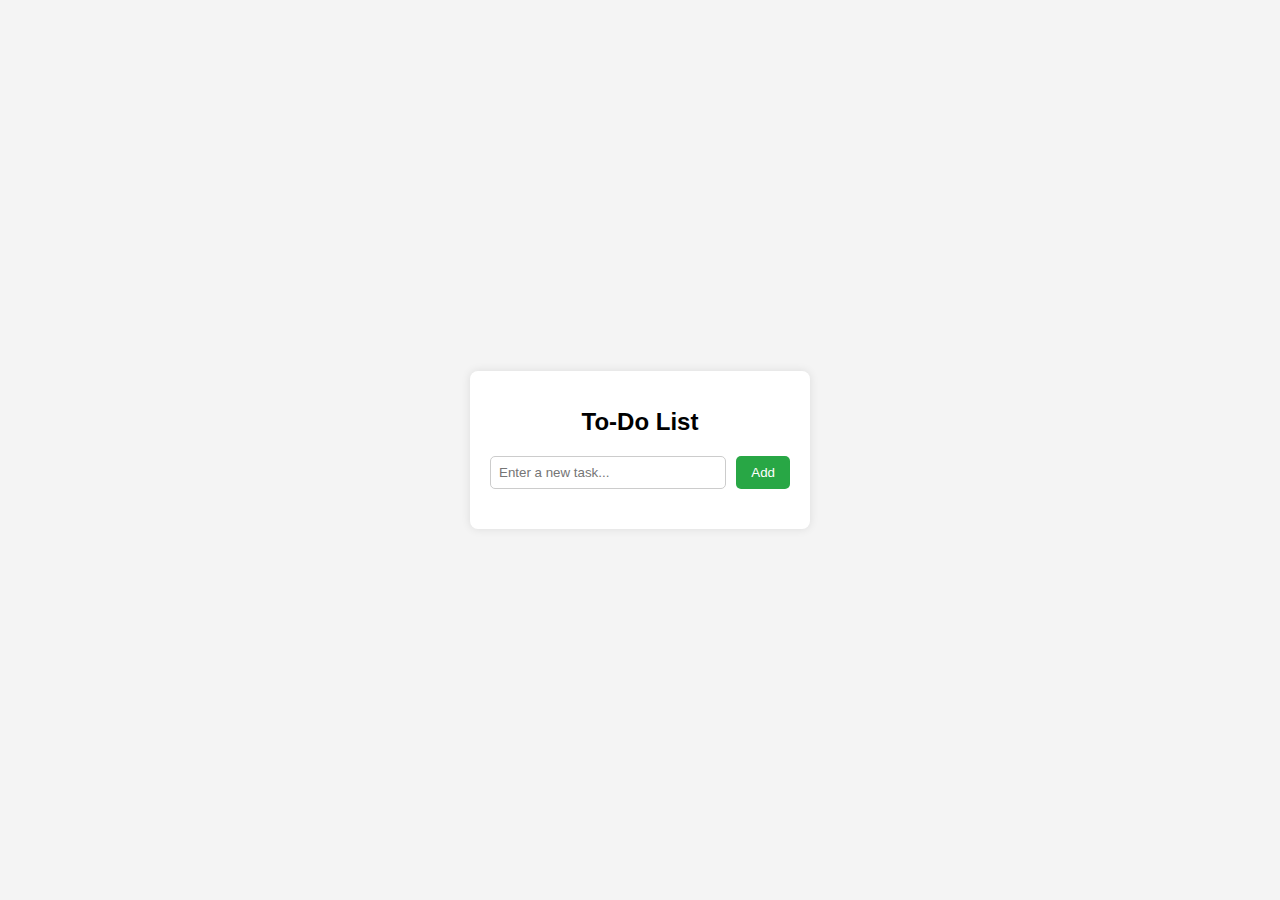
==== todo-list/index.html @ 592dc516 "update" ====
<!DOCTYPE html>
<html lang="en">
<head>
    <meta charset="UTF-8">
    <meta name="viewport" content="width=device-width, initial-scale=1.0">
    <title>To-Do List</title>
    <style>
        body {
    font-family: Arial, sans-serif;
    background-color: #f4f4f4;
    display: flex;
    justify-content: center;
    align-items: center;
    height: 100vh;
    margin: 0;
}

.container {
    background: white;
    padding: 20px;
    border-radius: 8px;
    box-shadow: 0 0 10px rgba(0, 0, 0, 0.1);
    width: 300px;
    text-align: center;
}

h1 {
    margin-bottom: 20px;
    font-size: 24px;
}

.input-container {
    display: flex;
    gap: 10px;
}

input {
    flex: 1;
    padding: 8px;
    border: 1px solid #ccc;
    border-radius: 5px;
}

button {
    padding: 8px 15px;
    background: #28a745;
    color: white;
    border: none;
    border-radius: 5px;
    cursor: pointer;
}

button:hover {
    background: #218838;
}

ul {
    list-style: none;
    padding: 0;
    margin-top: 20px;
}

li {
    background: #eee;
    padding: 10px;
    border-radius: 5px;
    margin-top: 5px;
    display: flex;
    justify-content: space-between;
    align-items: center;
}

.completed {
    text-decoration: line-through;
    color: gray;
}

.delete-btn {
    background: red;
    color: white;
    border: none;
    padding: 5px;
    cursor: pointer;
    border-radius: 5px;
}

    </style>
</head>
<body>
    <div class="container">
        <h1>To-Do List</h1>
        <div class="input-container">
            <input type="text" id="taskInput" placeholder="Enter a new task...">
            <button onclick="addTask()">Add</button>
        </div>
        <ul id="taskList"></ul>
    </div>
    <script>
        function addTask() {
    let taskInput = document.getElementById("taskInput");
    let taskText = taskInput.value.trim();

    if (taskText === "") {
        alert("Please enter a task.");
        return;
    }

    let taskList = document.getElementById("taskList");

    let li = document.createElement("li");
    li.innerHTML = `
        <span onclick="toggleTask(this)">${taskText}</span>
        <button class="delete-btn" onclick="removeTask(this)">X</button>
    `;

    taskList.appendChild(li);
    taskInput.value = "";
}

function toggleTask(task) {
    task.classList.toggle("completed");
}

function removeTask(button) {
    button.parentElement.remove();
}

    </script>
</body>
</html>
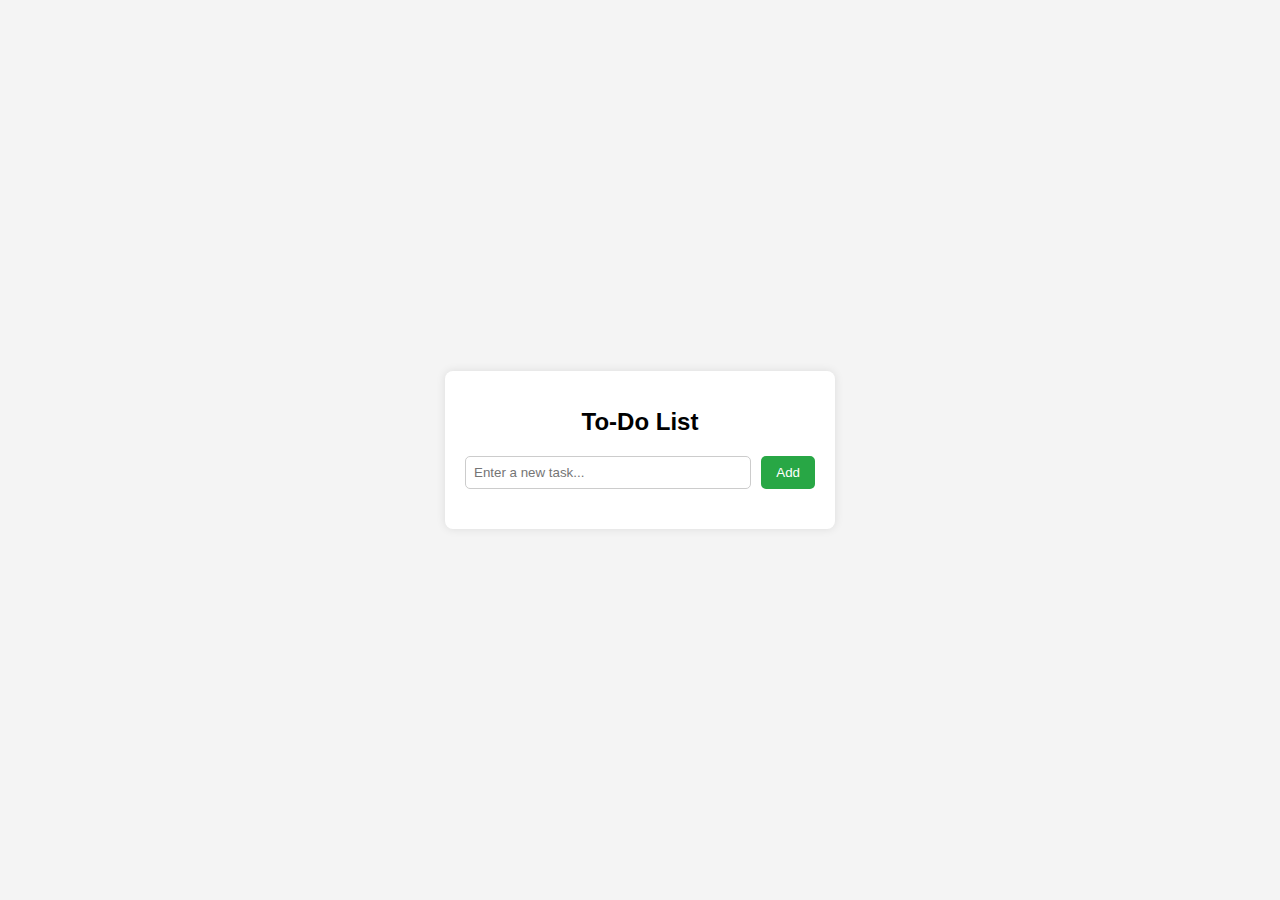
==== commit 3a6c87c0: "update" ====
--- a/todo-list/index.html
+++ b/todo-list/index.html
@@ -20,7 +20,7 @@
     padding: 20px;
     border-radius: 8px;
     box-shadow: 0 0 10px rgba(0, 0, 0, 0.1);
-    width: 300px;
+    width: 350px;
     text-align: center;
 }
 
@@ -75,13 +75,22 @@
     color: gray;
 }
 
-.delete-btn {
-    background: red;
+.actions {
+    display: flex;
+    gap: 5px;
+}
+
+.edit-btn, .delete-btn {
+    background: #007bff;
     color: white;
     border: none;
     padding: 5px;
     cursor: pointer;
     border-radius: 5px;
+}
+
+.delete-btn {
+    background: red;
 }
 
     </style>
@@ -95,8 +104,9 @@
         </div>
         <ul id="taskList"></ul>
     </div>
+
     <script>
-        function addTask() {
+    function addTask() {
     let taskInput = document.getElementById("taskInput");
     let taskText = taskInput.value.trim();
 
@@ -108,9 +118,13 @@
     let taskList = document.getElementById("taskList");
 
     let li = document.createElement("li");
+
     li.innerHTML = `
-        <span onclick="toggleTask(this)">${taskText}</span>
-        <button class="delete-btn" onclick="removeTask(this)">X</button>
+        <span class="task-text" onclick="toggleTask(this)">${taskText}</span>
+        <div class="actions">
+            <button class="edit-btn" onclick="editTask(this)">Edit</button>
+            <button class="delete-btn" onclick="removeTask(this)">X</button>
+        </div>
     `;
 
     taskList.appendChild(li);
@@ -121,8 +135,18 @@
     task.classList.toggle("completed");
 }
 
+function editTask(button) {
+    let li = button.parentElement.parentElement;
+    let taskSpan = li.querySelector(".task-text");
+
+    let newText = prompt("Edit your task:", taskSpan.textContent);
+    if (newText !== null && newText.trim() !== "") {
+        taskSpan.textContent = newText;
+    }
+}
+
 function removeTask(button) {
-    button.parentElement.remove();
+    button.parentElement.parentElement.remove();
 }
 
     </script>
